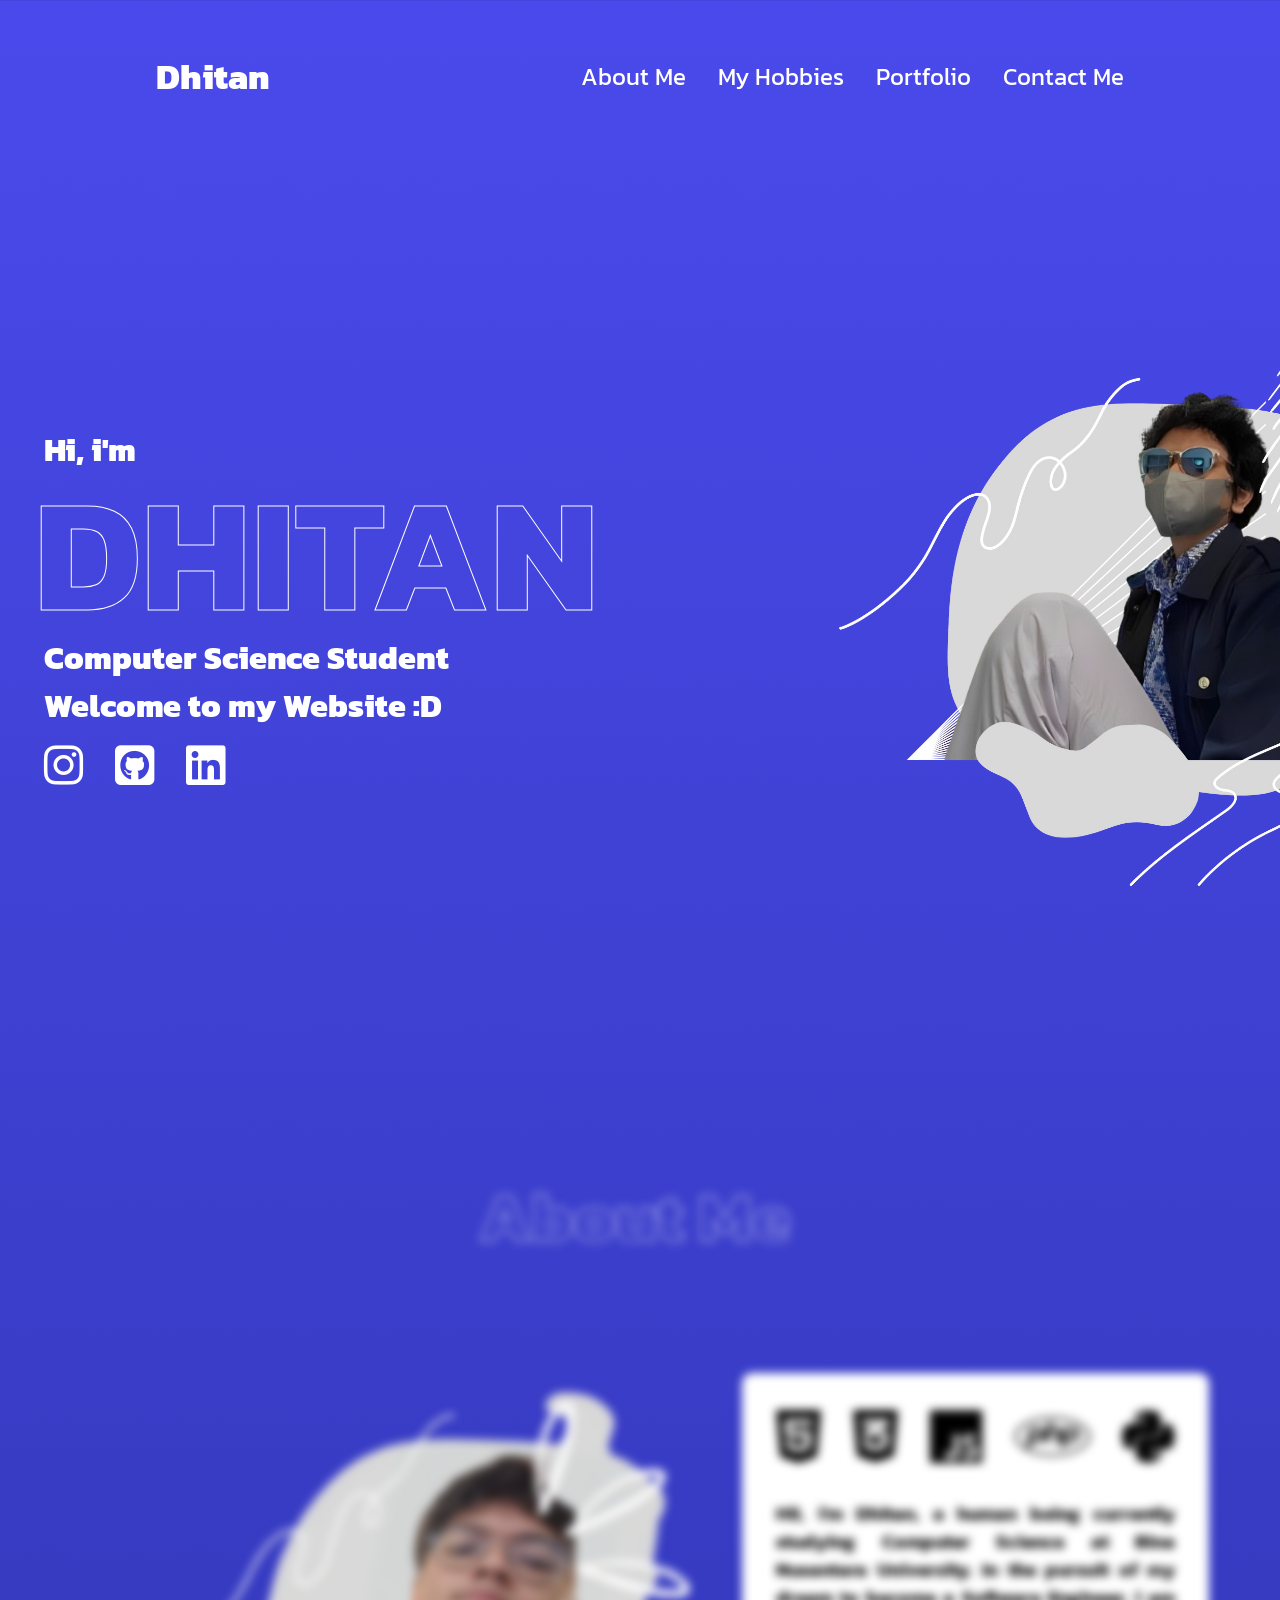
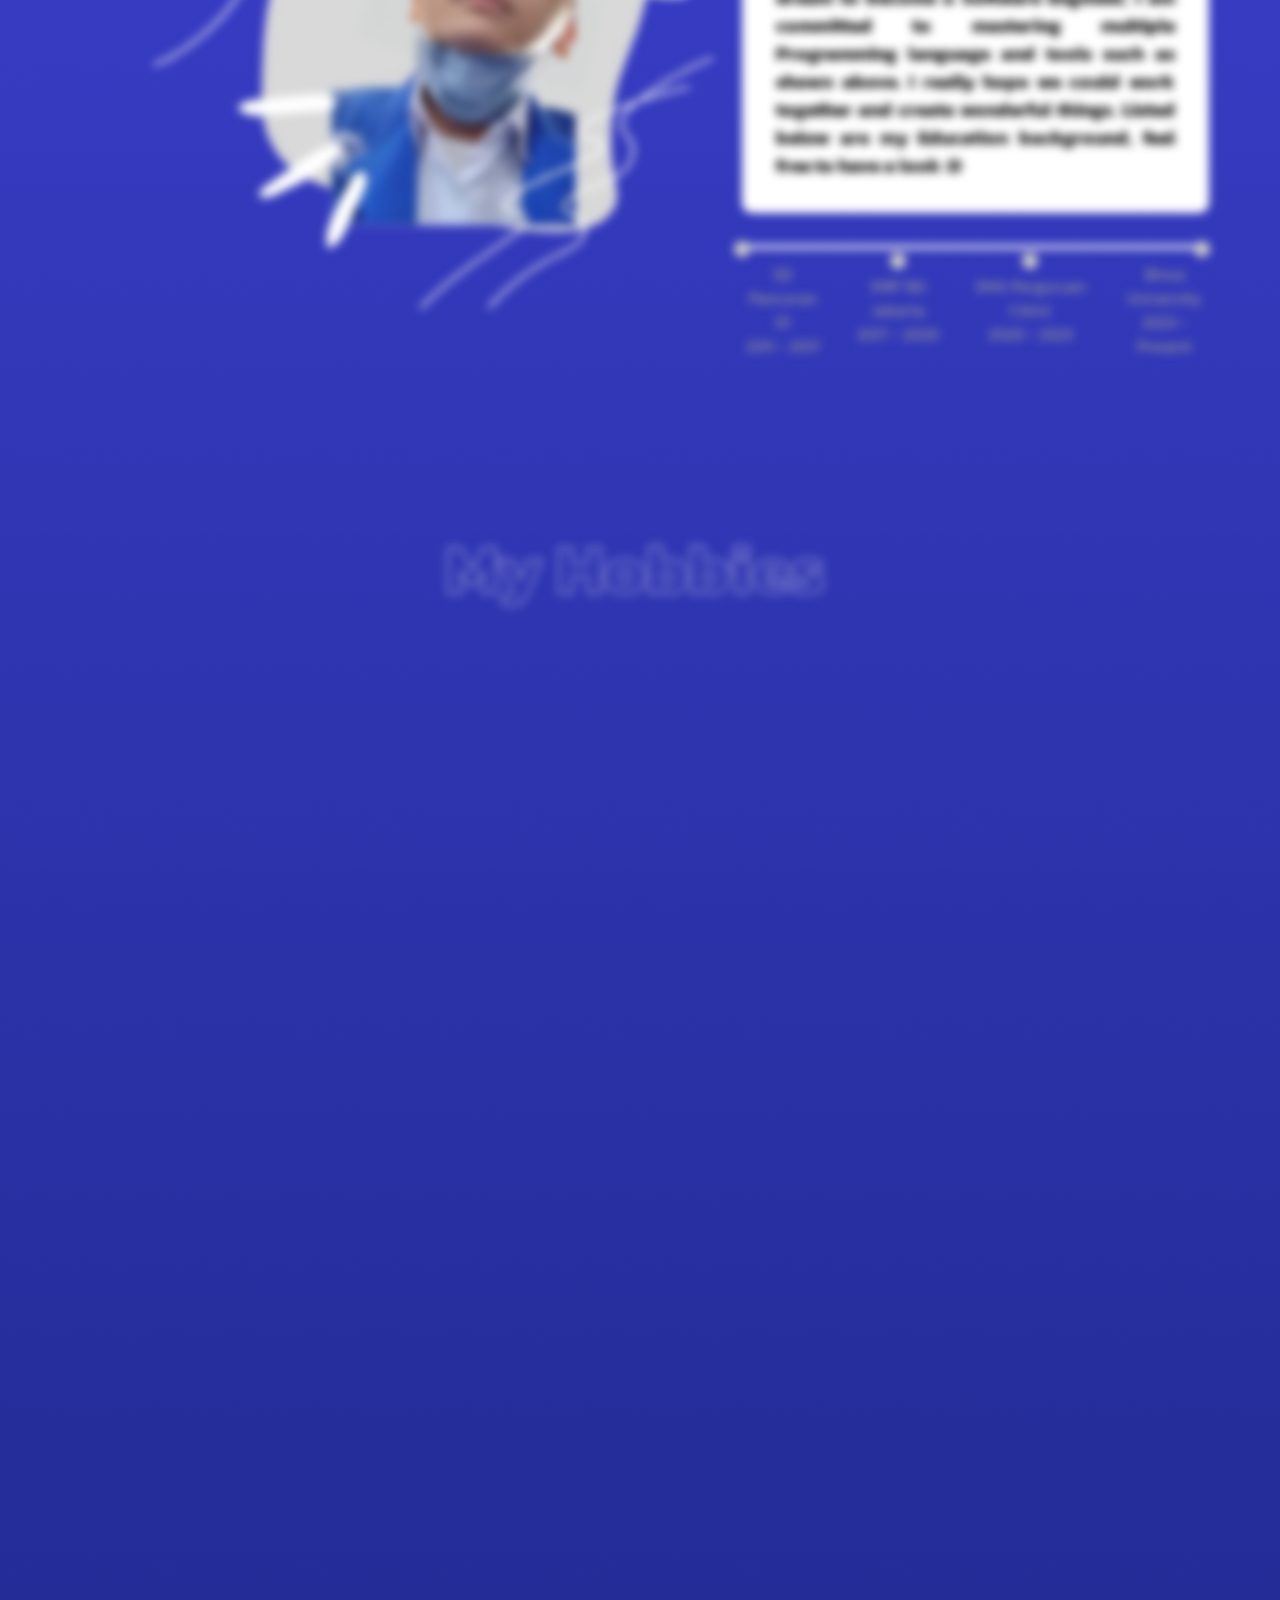
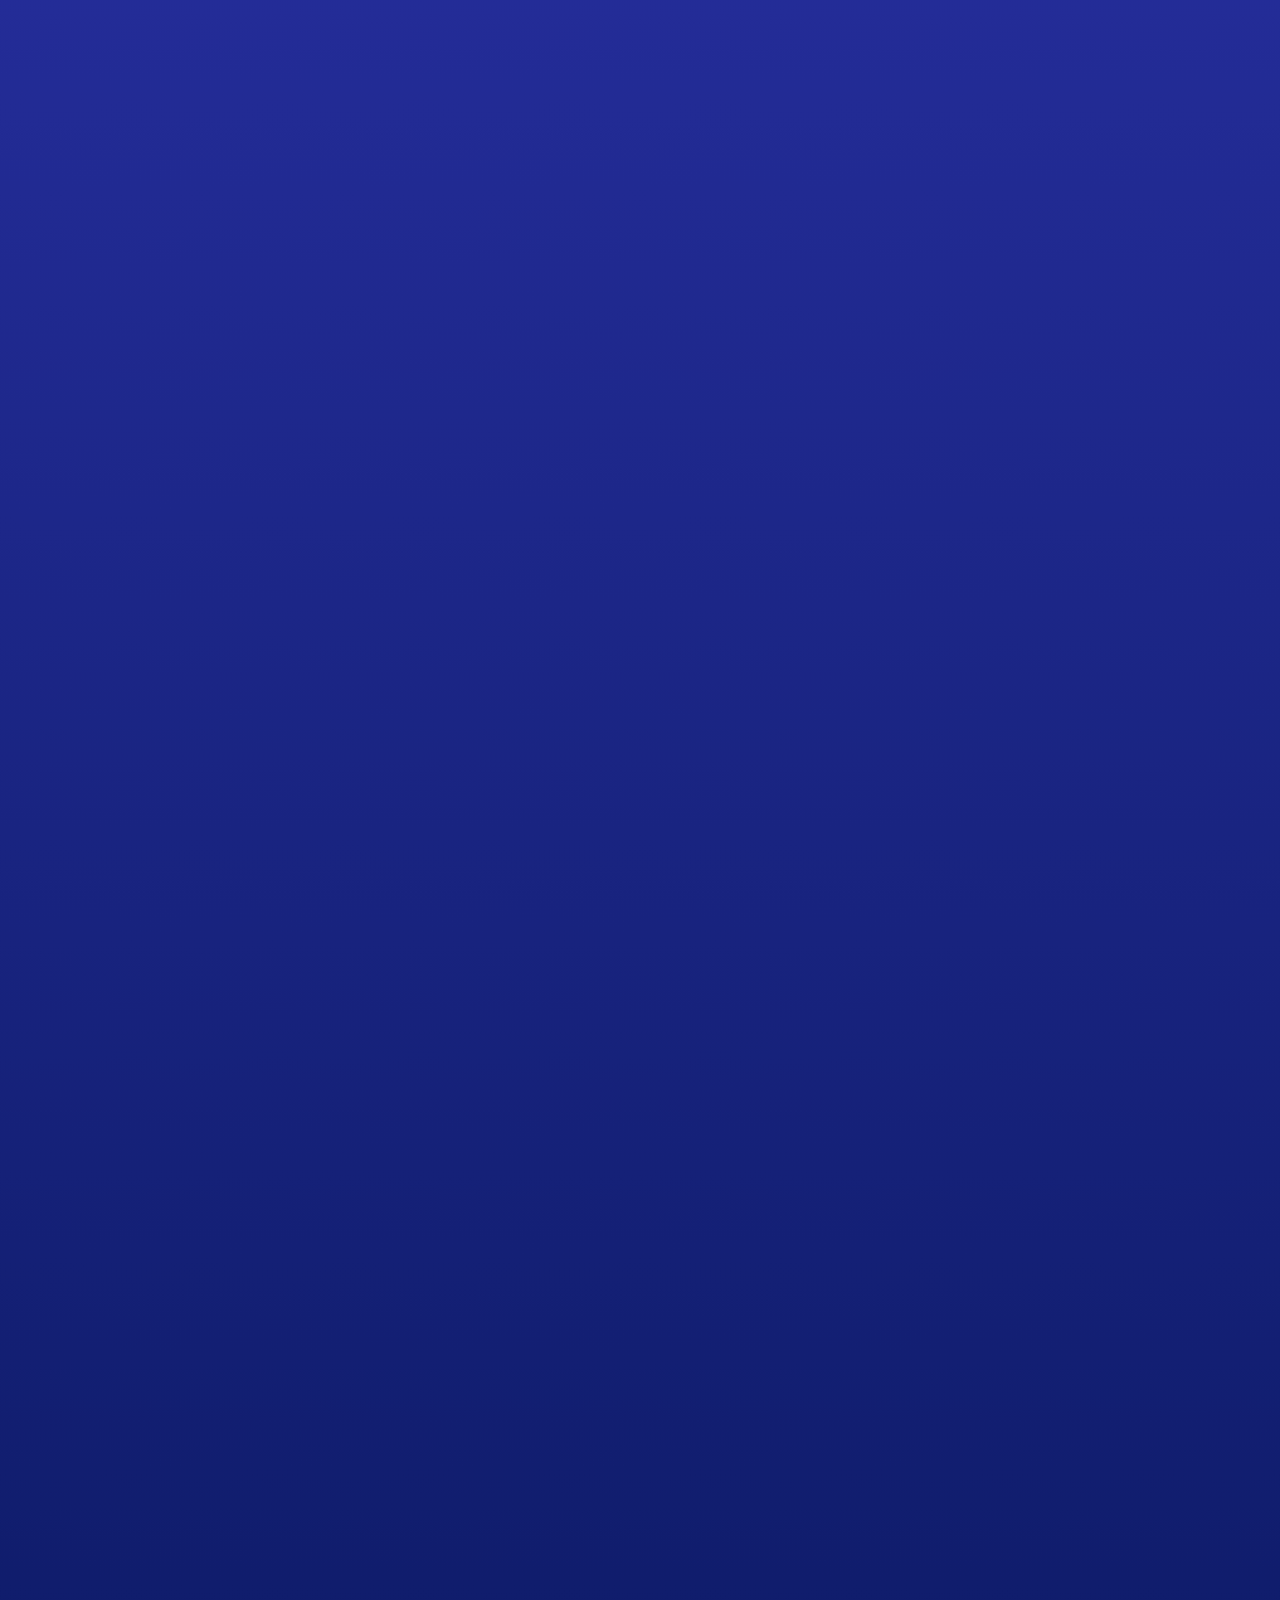
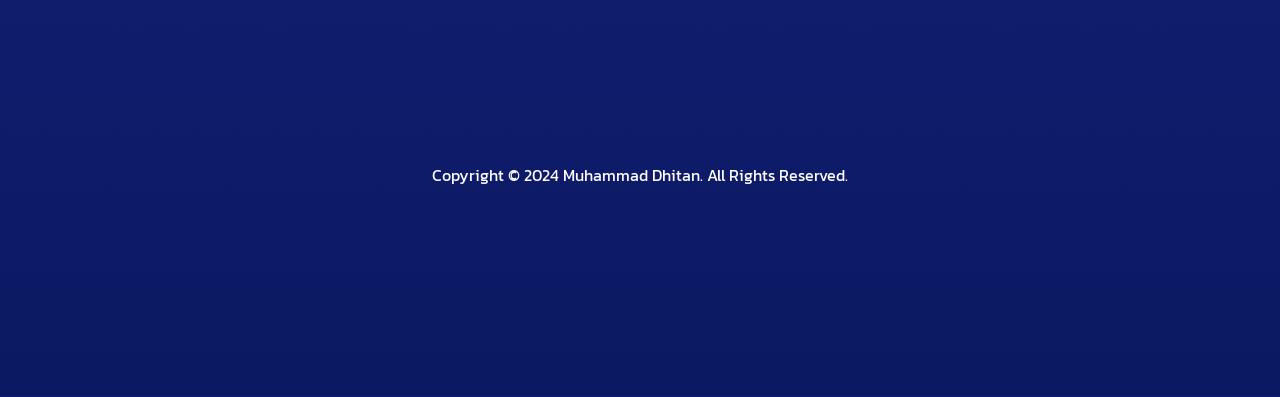
==== mainpage.html @ be6c2ed1 "first commit" ====
<!DOCTYPE html>
<html lang="en">
<head>
    <meta charset="UTF-8">
    <meta name="viewport" content="width=device-width, initial-scale=1.0">
    <title>My Website</title>
    <link rel = "stylesheet" href = "mainpage.css">
    <link rel = "stylesheet" href = "mediaqueries.css">
    <link rel="stylesheet" href="https://cdnjs.cloudflare.com/ajax/libs/font-awesome/6.5.1/css/all.min.css" integrity="sha512-DTOQO9RWCH3ppGqcWaEA1BIZOC6xxalwEsw9c2QQeAIftl+Vegovlnee1c9QX4TctnWMn13TZye+giMm8e2LwA==" crossorigin="anonymous" referrerpolicy="no-referrer" />
<body>
    <nav id = "nav-bar" class = "hiddennav">
        <div class = "logo">Dhitan</div>
        <div>
            <ul class = "nav">
                <li><a href= "#about-me">About Me</a></li>
                <li><a href = "#my-hobbies">My Hobbies</a></li>
                <li><a href = "#portfolio">Portfolio</a></li>
                <li><a href = "#contact">Contact Me</a></li>
            </ul>
        </div>
    </nav>
    <nav id = "responsive">
        <div class = "logo">Dhitan</div>
        <div class = "hamburg">
            <div class = "hamburg-icon" onclick="toggleMenu()">
                <span></span>
                <span></span>
                <span></span>
            </div>
            <div class = "links">
                <li><a href= "#about-me" onclick="toggleMenu()">About Me</a></li>
                <li><a href = "#my-hobbies" onclick="toggleMenu()">My Hobbies</a></li>
                <li><a href = "#portfolio" onclick="toggleMenu()">Portfolio</a></li>
                <li><a href = "#contact" onclick="toggleMenu()">Contact Me</a></li>
            </div>
        </div>
    </nav>
    <section id = "opening-page" class = "hidden">
        <div class = "texts">
            <h2>Hi, i'm</h2>
            <h1>DHITAN</h1>
            <h2>Computer Science Student</h2>
            <h2>Welcome to my Website :D</h2>
            <div class = "opening-icons">
                <a href = "https://www.instagram.com/dhitandhitan/" target = "_blank"><i class="fa-brands fa-instagram"></i></a>
                <a href = "https://github.com/meliocool" target = "_blank"><i class="fa-brands fa-square-github"></i></a>
                <a href = "https://www.linkedin.com/in/muhammad-dhitan-a1365b272/" target = "_blank"><i class="fa-brands fa-linkedin"></i></a>
            </div>
        </div>
        <div class = "image-container">
            <img src = "assets/Untitled_design__4_-removebg.png">
        </div>
    </section>
    <section id = "about-me" class = "hidden">
        <div class = "aboutme">
            <h1>About Me</h1>
        </div>
        <div class = "about-me-container">
            <div class = "image-container2">
                <img src = "assets/Untitled_design__5_-removebg-preview (1).png">
            </div>
            <div class = "text-and-steplist">
                <div class = "right-side">
                    <div class = "icons">
                        <i class="fa-brands fa-html5"></i>
                        <i class="fa-brands fa-css3-alt"></i>
                        <i class="fa-brands fa-js"></i>
                        <i class="fa-brands fa-php"></i>
                        <i class="fa-brands fa-python"></i>
                    </div>
                    <div class = "about-me-texts">
                        <h3>Hi!, i'm Dhitan, a human being currently studying Computer Science
                        at Bina Nusantara University. In the pursuit of my dream to become a 
                        Software Engineer, i am committed to mastering multiple Programming language
                        and tools such as shown above. I really hope we could work together and create wonderful
                        things. Listed below are my Education background, feel free to have a look :D
                        </h3>
                    </div>
                </div>
                <div class = "steplist">
                    <ol class = "steplist">
                        <li>SD Pancoran 01<br>2011 - 2017</li>
                        <li>SMP 182 Jakarta<br>2017 - 2020</li>
                        <li>SMA Perguruan Cikini<br>2020 - 2023</li>
                        <li>Binus University<br>2023 - Present</li>
                    </ol>
                </div>
            </div>
        </div>
    </section>
    <section id = "my-hobbies" class = "hidden">
        <div class = "myhobbies">
            <h1>My Hobbies</h1>
        </div>
        <div class = "hobby-container">
            <div class = "hidden kpop">
                <h2>K-POP</h2>
                <img src = "assets/TWICEScientist-scaled.jpg">
                <p> K-POP is one of my core interest, i listen to it a lot and i also take inspirations from their 
                    group or agency's websites and apps. One of my ultimate group is TWICE and my bias is Yoo Jeongyeon :D.
                    A few iconic TWICE songs that i listen to while making this website are "UP NO MORE" and their newest release
                    "I GOT YOU".
                </p>
            </div>
            <div class = "hidden videogame">
                <h2>VIDEO GAMES</h2>
                <img src = "assets/elden-ring-ranni-elden-ring-hd-wallpaper-preview.jpg">
                <p> Ah yes, the mainstream hobby of 90% of Computer Science students, including me :D. I enjoy a few 
                    Single-Player story games namely "The Witcher 3: Wild Hunt" and ALL games developed by
                    FromSoftware. I'm also taking into consideration my interest in video games could potentially lead me to a game developing career.
                </p>    
            </div>
            <div class = "hidden anime">
                <h2>ANIME</h2>
                <img src = "assets/ichigoat2.jpg">
                <p> An even more mainstream hobby of Computer Science students. You probably guessed from my appearance that i am a weeb myself. 
                    Some anime that i have watched includes Bleach, Evangelion, and some Romance anime that i can talk about for hours. Fun fact, i never went to 
                    any weeb events, and i take a huge pride in that :D.
                </p>
            </div>
        </div>
    </section>
    <section id = "portfolio" class = "hidden">
        <div class = "portfolio-title">
            <h1>Portfolio</h1>
        </div>
        <div class = "portfolio-container">
            <div class = "hidden project1">
                <h2>Personal Website</h2>
                <img src = "assets/Screenshot (674).png">
                <p> My very own personal website made for BNCC Assignment :D
                </p>
                <button class = "btn1" onclick="location.href='github.com/'">
                GitHub
                </button>
            </div>
            <div class = "hidden project2">
                <h2>Game review website</h2>
                <img src = "assets/Screenshot (676).png">
                <p> Final project for Matkul Program Design Methods that i developed with my friend Diaz.
                </p>
                <button class = "btn1" onclick="location.href='github.com/'">
                    GitHub
                </button>    
            </div>
            <div class = "hidden project3">
                <h2>Random Number Generator</h2>
                <img src = "assets/Screenshot (675).png">
                <p> Just a silly project that i did to learn Math.random in JavaScript :D
                </p>
                <button class = "btn1" onclick="location.href='github.com/'">
                    GitHub
                </button>
            </div>
        </div>
        <div class = "portfolio-container">
            <div class = "hidden project4">
                <h2>Personal Website in HighSchool</h2>
                <img src = "assets/Screenshot (677).png">
                <p> My very own personal website when i was in High School (I lost the images file sadly)
                </p>
                <button class = "btn1" onclick="location.href='github.com/'">
                GitHub
                </button>
            </div>
            <div class = "hidden project5">
                <h2>Cool Animated Landing Page</h2>
                <img src = "assets/Screenshot (678).png">
                <p> Cool Animation that i watched on YouTube, this was also made when i was in High School :D
                </p>
                <button class = "btn1" onclick="location.href='github.com/'">
                    GitHub
                </button>    
            </div>
        </div>
    </section>
    <section id = "contact" class = "hidden">
        <div class = "contact-container">
            <form action ="" class = "contact-left">
                <div class = "contact-left-title">
                    <h1>Contact Me!</h1>
                    <hr>
                </div>
                <input type = "text" placeholder = "Enter your Name" class = "contact-inputs" required>
                <input type = "email" placeholder = "Enter your Email" class = "contact-inputs" required>
                <input type = "text" placeholder = "Enter your LinkedIn" class = "contact-inputs" required>
                <textarea placeholder="Feel free to leave a Comment :D" class = "contact-inputs" required></textarea>
                <button type = "submit">Submit</button>
            </form>
            <div class = "contact-right">
                <img src = "assets/Png.png">
            </div>
        </div>
    </section>
    <footer>
        <p>Copyright &#169; 2024 Muhammad Dhitan. All Rights Reserved.</p>
    </footer>
    <script src = "mainpage.js"></script>
</body>
</html>
---- mainpage.css ----
@import url('https://fonts.googleapis.com/css2?family=Barlow&family=Kanit&display=swap');

* {
    margin: 0;
    padding: 0;
}

html {
    scroll-behavior: smooth;
}

html ::-webkit-scrollbar{
    display: none;
}

body {
    font-family: 'Barlow', sans-serif;
    font-family: 'Kanit', sans-serif;
    /* background-image: linear-gradient(to bottom, rgba(2,0,36,1), rgba(4,4,150,1)); */
    /* background: linear-gradient(180deg, rgba(2,0,36,1) 15%, rgba(32,32,166,1) 50%, rgba(83,108,241,1) 98%); */
    /* background-color: #221057; */
    background: linear-gradient(180deg, rgba(2,0,36,1) 0%, rgba(74,74,236,1) 0%, rgba(11,25,98,1) 100%);
    height: 100%;
    overflow-x: hidden;
}

a, .btn{    
    transition: all 300ms ease;
}

#nav-bar {
    display: flex;
    justify-content: space-around;
    align-items: center;
    height: 17vh;
    font-size: 24px;
    color: white;
    animation-name: slideDown;
    animation-duration: 1s;
}

@keyframes slideDown {
    from {
        transform: translateY(-300%);
        opacity: 0;
    }
    to {
        transform: translateY(0%);
        opacity: 1;
    }
}

.nav {
    display: flex;
    justify-content: center;
    align-items: center;
    gap: 2rem;
    list-style: none;
    color: white;
}

.nav a {
    text-decoration: none;
    color: white;
    position: relative; 
}

.nav a:after {
    content: "";
    position: absolute;
    background-color: white;
    height: 3px;
    width: 0; 
    left: 0;
    bottom: -10px;
    transition: width 300ms ease; 
}

.nav a:hover:after {
    width: 100%;
}

.logo {
    font-size: 35px;
    cursor: default;
    color: white;
    font-weight: 800;
}

/* RESPONSIVE NAVBAR 
learned from: https://www.youtube.com/watch?v=ldwlOzRvYOU&t=1231s */

#responsive {
    display: none;
    justify-content: space-between;
    align-items: center;
    position: relative;
}

.hamburg {
    position: relative;
    display: inline-block;
}

.hamburg-icon {
    display: flex;
    flex-direction: column;
    justify-content: space-between;
    height: 24px;
    width: 30px;
    cursor: pointer;
    margin-top: 15px;
}

.hamburg-icon span {
    width: 100%;
    height: 2px;
    background: white;
    transition: all 0.3 ease-in-out;
}

.links {
    position: absolute;
    top: 100%;
    right: 0;
    background-color: #221057;
    max-height: 0;
    overflow: hidden;
    transition: all 0.3 ease-in-out;
}

.links a {
    display: block;
    padding: 10px;
    text-align: center;
    font-size: 1.5rem;
    color: white;
    text-decoration: none;
    transition: all 0.3 ease-in-out;
    font-size: 20px;
}

.links li {
    list-style: none;
}

.links.open {
    max-height: 300px;
}

.hamburg-icon.open span:first-child {
    transform: rotate(45deg) translate(10px, 5px);
}

.hamburg-icon.open span:nth-child(2) {
    opacity: 0;
}

.hamburg-icon.open span:last-child {
    transform: rotate(-45deg) translate(10px, -5px);
}

.hamburg-icon span:first-child{
    transform: none;
}

.hamburg-icon span:first-child{
    opacity: 1;
}

.hamburg-icon span:first-child{
    transform: none;
}

/* MAIN  */

section {
    padding-top: 4vh;
    margin: 0, 10rem;
    box-sizing: border-box;
    min-height: fit-content;
    /* position: sticky;
    top: 0; */
}

#opening-page {
    display: flex;
    justify-content: center;
    color: white;
    height: 100vh;
    overflow: hidden;
}

.texts {
    margin: auto;
}

.texts p{
    font-size: 54px;
}

.texts h1 {
    font-size: 160px;
    line-height: 160px;
    margin-left: -10px;
    color: transparent;
    -webkit-text-stroke: 1px #fff;
    background: url(back.png);
    -webkit-background-clip: text;
    background-position: 0 0;
    animation: back 30s linear infinite;
}

@keyframes back {
    0% {
        background-position: 0 0;
    }
    100% {
        background-position: 2000px 0;
    }
}

.texts h2 {
    font-size: 32px;
    font-weight: 800;
}

.texts .opening-icons {
    display: flex;
    font-size: 45px;
    gap: 2rem;
    margin: 1rem 0;
    margin-top: 0.1rem;
}

.texts .opening-icons a {
    color: inherit;
}

.image-container {
    display: flex;
    height: 550px;
    width: 550px;
    margin: auto;
    justify-content: space-around;
}

#about-me {
    display: flex;
    flex-direction: column;
    align-items: center;
    text-align: center;
    padding: 4vh 0;
    color: white;
    margin-top: 3rem;
}

.aboutme h1 {
    font-size: 70px;
    line-height: 160px;
    margin-left: -10px;
    display: flex;
    justify-content: center;
    color: transparent;
    -webkit-text-stroke: 1px #fff;
    background: url(back.png);
    -webkit-background-clip: text;
    background-position: 0 0;
    animation: back 30s linear infinite;
}

@keyframes back {
    100% {
        background-position: 2000px 0;
    }
}

.about-me-container {
    display: flex;
    justify-content: space-around;
    align-items: center;
    gap: 3rem;
    color: white;
    height: 80vh;
    margin: auto;
}

.image-container2 {
    display: flex;
    height: 550px;
    width: 550px;
    margin-right: 7rem;
}

.right-side{
    display: flex;
    flex-direction: column;
    margin: auto;
    justify-content: space-evenly;
    gap: 2rem;
    margin-top: 3rem;
    background-color: white;
    color: black;
    border: 2px solid transparent;
    padding: 2rem;
    border-radius: 10px;
}

.icons {
    margin: auto;
    font-size: 60px;
    display: flex;
    justify-content: space-evenly;
    gap: 2rem;
}

.icons i {
    transition: transform 0.3s;
    cursor: pointer;
}

.icons i:hover {
    transform: translateY(-10px);
}

.about-me-texts {
    font-size: 16px;
    margin: auto;
    max-width: 500px;
    text-align: justify;
}

.text-and-steplist {
    display: flex;
    flex-direction: column;
    gap: 2rem;
    margin-left: 2rem;
    margin-bottom: 2rem;
    margin-right: 5.7rem;
}

.steplist {
    border-top: 2px solid #ffffff;
    display: flex;
    flex-direction: row;
    align-items: center;
    list-style-type: none;
    gap: 2em;
    margin-top: 0;
    padding: 0;
    --circle-radius: 8px;
}

.steplist li {
    color: #999;
    cursor: pointer;
    padding: calc(5px + var(--circle-radius)) 0 0;
    margin: 0;
    position: relative;
    text-align: center;
}

.steplist li::before {
    background-color: #ccc;
    border-radius: 50%;
    content: '';
    position: absolute;
    height: calc(2 * var(--circle-radius));
    width: calc(2 * var(--circle-radius));
    top: 0;
    left: 50%;
    transform: translate(-50%, -50%);
    transition: all 0.3s ease;
}

.steplist .active {
    color: white;
}

.steplist .active::before {
    background-color: rgba(74,74,236,1);
    box-shadow: 0 0 0 3px rgb(255, 255, 255)
}

.steplist li:first-child::before {
    left: 0;
}

.steplist li:last-child::before {
    left: calc(100% - var(--circle-radius) * 0.9);
    right: 20;
}

.hidden {
    opacity: 0;
    filter: blur(5px);
    transform: translateX(-100%);
    transition: all 1s;
}

.show {
    opacity: 1;
    filter: blur(0);
    transform: translateX(0);
}

.myhobbies h1, .portfolio-title h1 {
    font-size: 70px;
    line-height: 160px;
    margin-left: -10px;
    display: flex;
    justify-content: center;
    color: transparent;
    -webkit-text-stroke: 1px #fff;
    background: url(back.png);
    -webkit-background-clip: text;
    background-position: 0 0;
    animation: back 30s linear infinite;
}

.hobby-container, .portfolio-container {
    display: flex;
    justify-content: space-between;
    align-items: center;
    color: black;
    padding: 2rem;
    gap: 1rem;
}

.hobby-container h2, .portfolio-container h2 {
    text-align: center;
    margin-bottom: 0.5rem;
}

.hobby-container p {
    text-align: justify;
    margin-top: 1rem;
}

.portfolio-container p {
    text-align: center;
    margin-top: 1rem;
}

.kpop, .videogame, .anime, .project1, .project2, .project3, .project4, .project5 {
    font-size: 16px;
    margin: auto;
    max-width: 350px;
    text-align: justify;
    background-color: white;
    border: 1px solid white;
    border-radius: 10px;
    position: relative;
    padding: 13px;
    display: flex;
    flex-direction: column;
    align-items: center; 
    justify-content: center;
    transition: transform 0.3s ease-in-out;
    cursor: pointer;
}

.kpop img, .videogame img, .anime img, .project1 img, .project2 img, .project3 img, .project4 img, .project5 img {
    max-width: 300px;
    border-radius: 5px;
    margin-bottom: 10px; 
}

.kpop::after, .videogame::after, .anime::after, .project1::after, .project2::after, .project3::after, .project4::after, .project5::after {
    content: "";
    display: block;
    position: absolute;
    top: 14rem; 
    left: 50%;
    transform: translateX(-50%);
    width: 50px; 
    height: 2px; 
    background-color: #333; 
    margin: 10px auto;
    transition: width 0.3s ease-in-out;
}

.kpop:hover, .videogame:hover, .anime:hover, .project1:hover, .project2:hover, .project3:hover, .project4:hover, .project5:hover {
    transform: scale(1.1);
    box-shadow: 0 0 50px rgba(51, 51, 51, 0.5);
}

.kpop:hover::after, .videogame:hover::after, .anime:hover::after, .project1:hover::after, .project2:hover::after, .project3:hover::after, .project4:hover::after, .project5:hover::after {
    width: 70px; 
}

.hobby-container > div {
    opacity: 0;
    transform: translateY(20px);
    transition: opacity 0.5s ease, transform 0.5s ease;
}

.hobby-container > div.show {
    opacity: 1;
    transform: translateY(0);
    transition-delay: 0.5s; /* Adjust the delay between items as needed */
}

.hobby-container {
    margin-bottom: 4rem;
}

.btn1 {
    font-size: 20px;
    font-family: 'Barlow', sans-serif;
    font-family: 'Kanit', sans-serif;
    padding: 10px 20px;
    border: 2px solid white;
    border-radius: 30px;
    cursor: pointer;
    margin: 8px;
    color: white;
    background-color: rgba(74,74,236,1);
}

.contact-container{
    display: flex;
    align-items: center;
    justify-content: space-evenly;
    height: 100vh;
}

.contact-left {
    display: flex;
    flex-direction: column;
    align-items: flex-start;
    gap: 20px;
}

.contact-left-title h1 {
    font-size: 50px;
    line-height: 160px;
    margin-left: -10px;
    display: flex;
    justify-content: center;
    color: transparent;
    -webkit-text-stroke: 1px #fff;
    background: url(back.png);
    -webkit-background-clip: text;
    background-position: 0 0;
    animation: back 30s linear infinite;
}

.contact-left-title hr {
    width: 50%;
    position: relative;
    bottom: 2rem;
    height: 5px;
    background-color: white;
}

.contact-inputs {
    width: 400px;   
    height: 50px;
    border: none;
    outline: none;
    padding-left: 25px;
    font-weight: 500;
    border-radius: 50px;
}

.contact-left textarea {
    height: 140px;
    padding-top: 15px;
    border-radius: 20px;
}

.contact-left button {
    padding: 15px 30px;
    font-size: 16px;
    color: black;
    border: none;
    border-radius: 50px;
    cursor: pointer;
    transition: color 0.3s ease-in-out;
}

.contact-left button:hover{
    color: white;
    background-color: rgba(74,74,236,1);
    border: 2px solid white;
}

footer {
    height: 26vh;
    margin-top: 5rem;
}

footer p {
    text-align: center;
    color: white;
}
---- mediaqueries.css ----
@media screen and (max-width: 1200px){
    #nav-bar {
        display: none;
    }
    #responsive {
        display: flex;
        align-items: center;
        padding: 0 20px;
    }
    .logo {
        margin-right: auto; 
        margin-top: 2rem;
    }

    .hamburg {
        margin-left: auto; 
        margin-top: 1rem;
    }
}
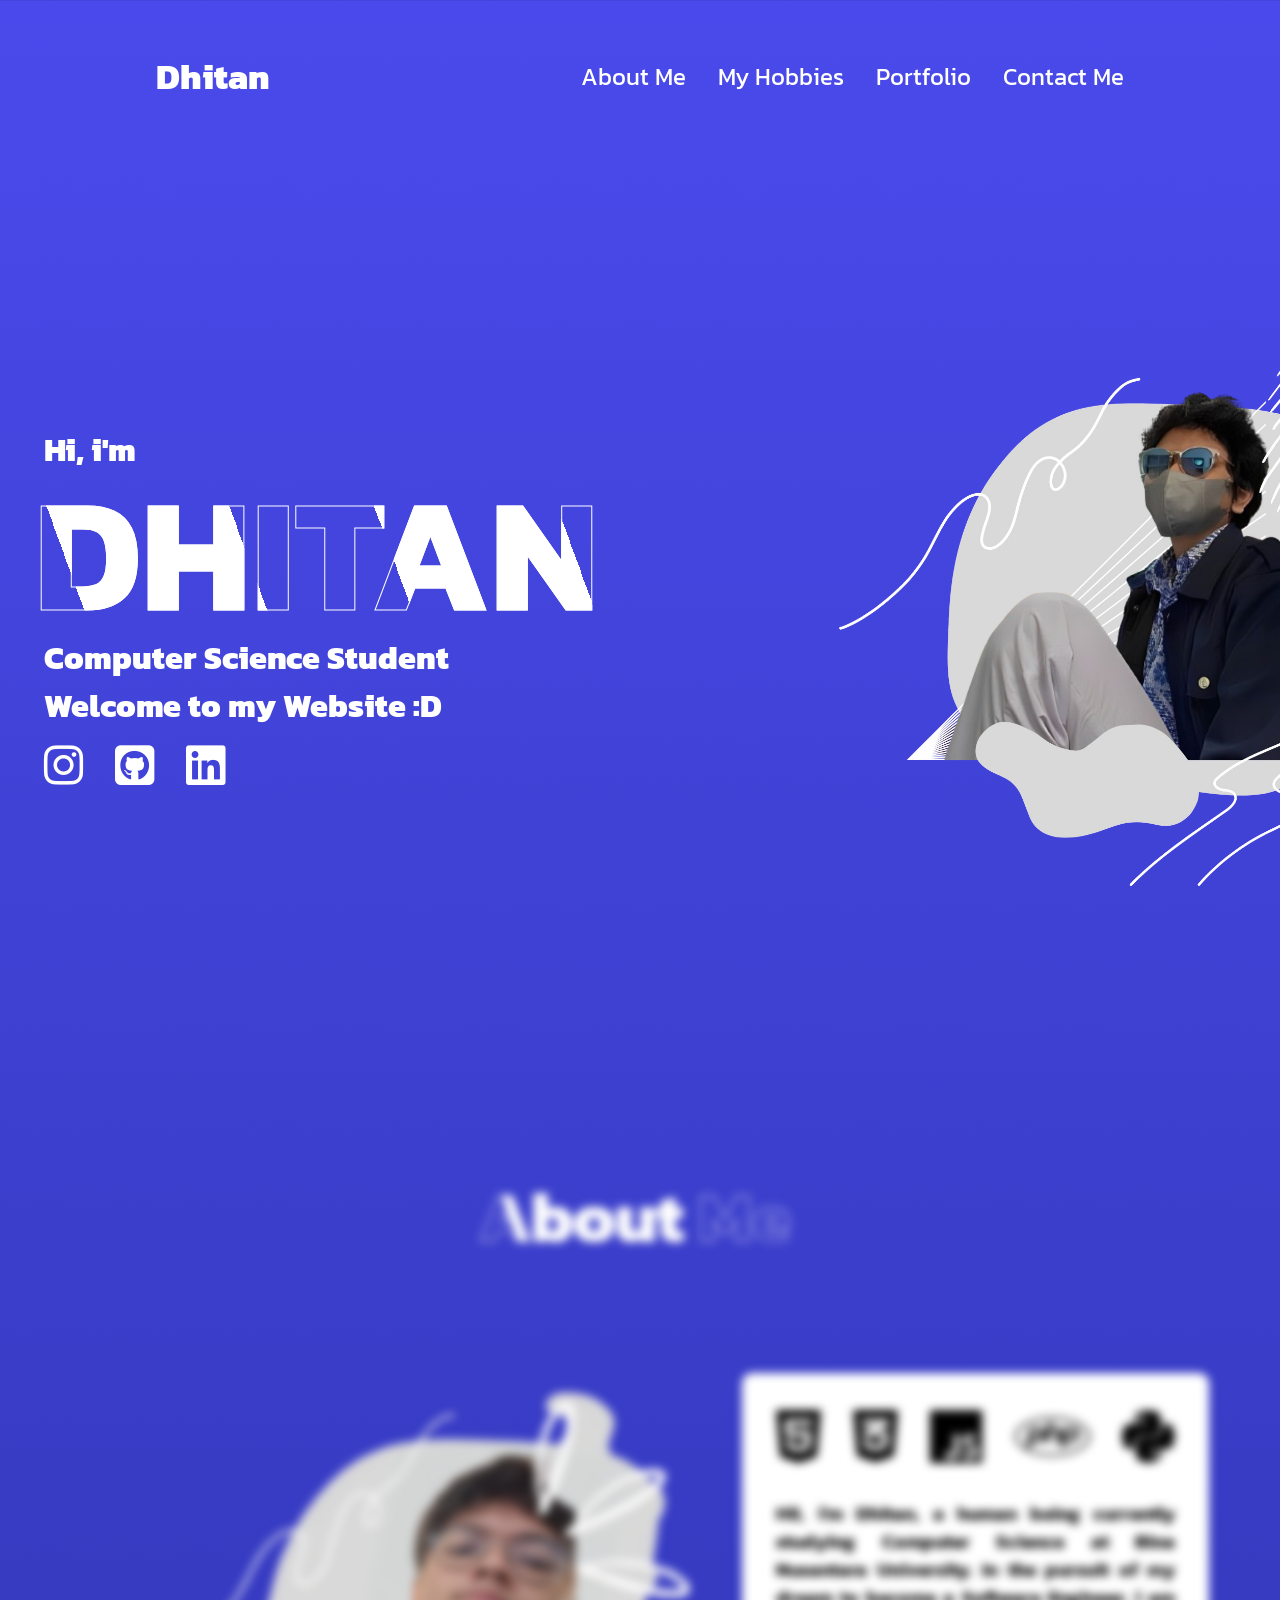
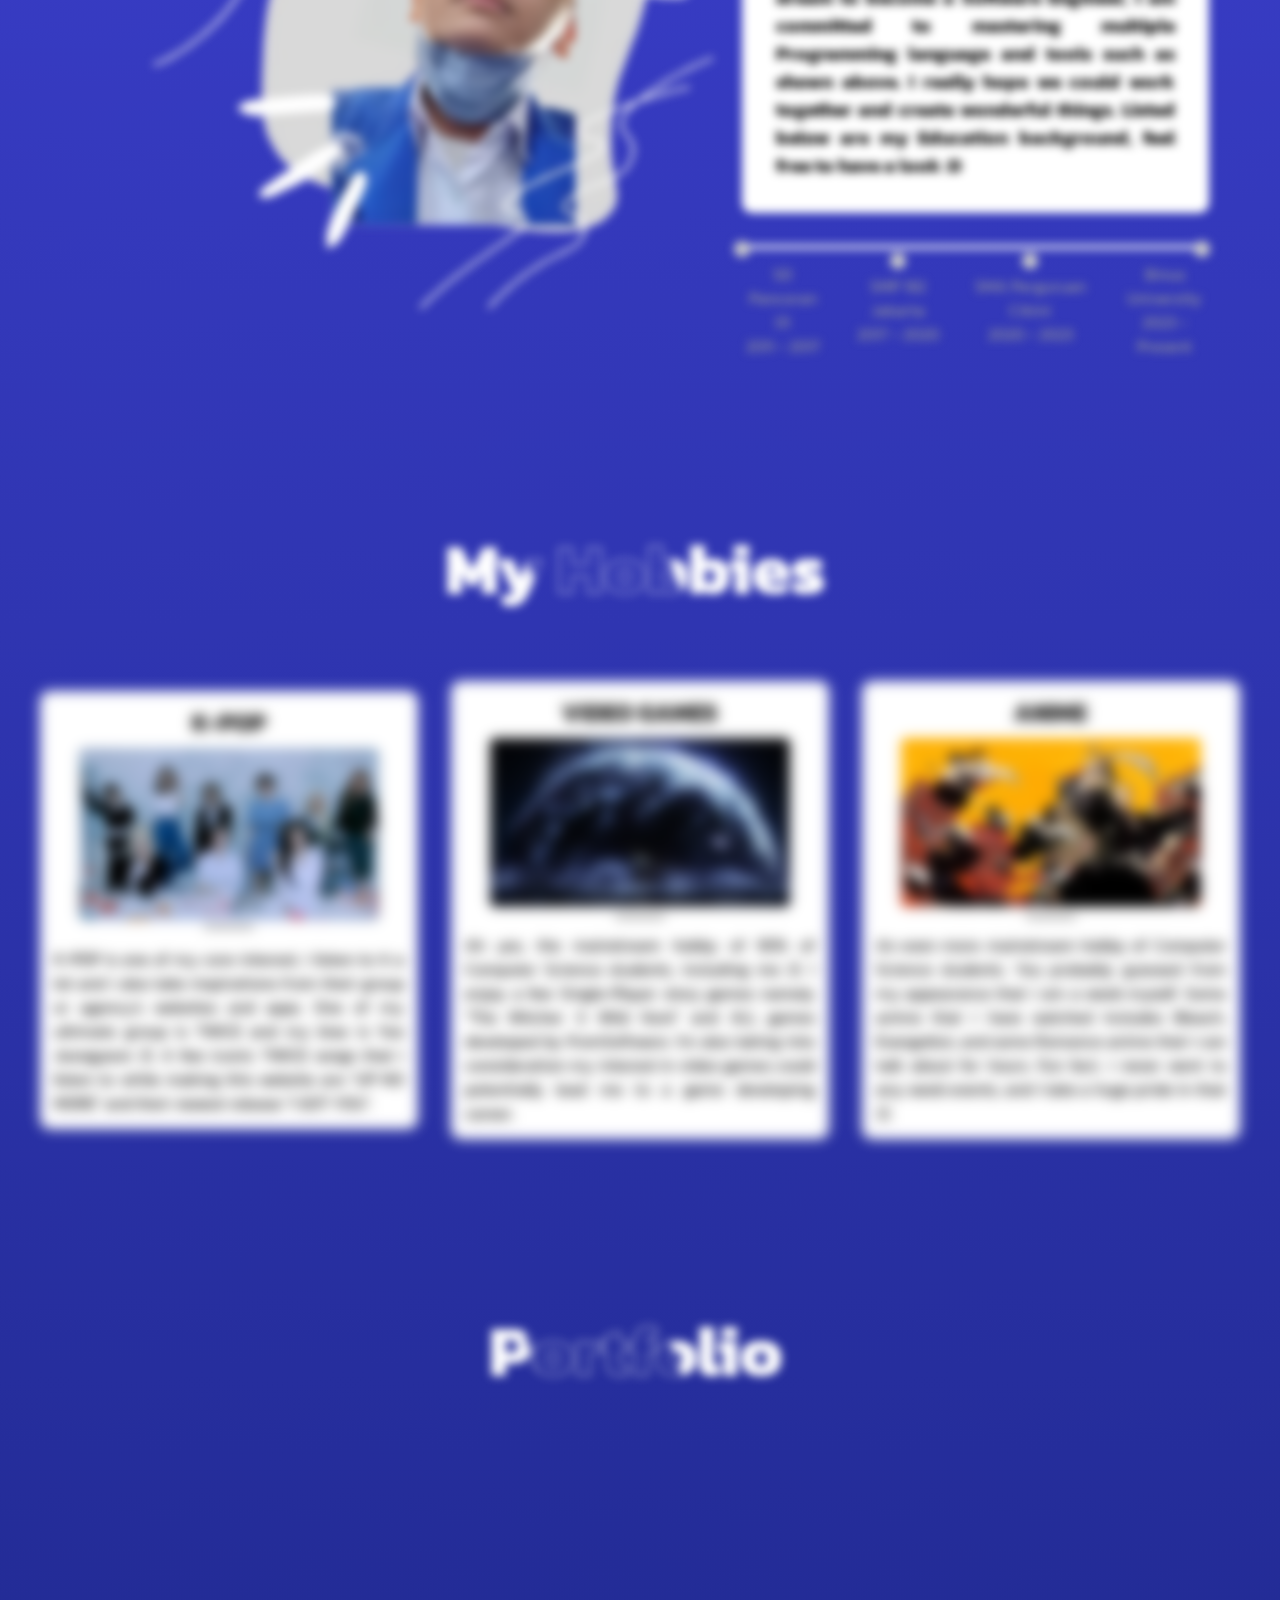
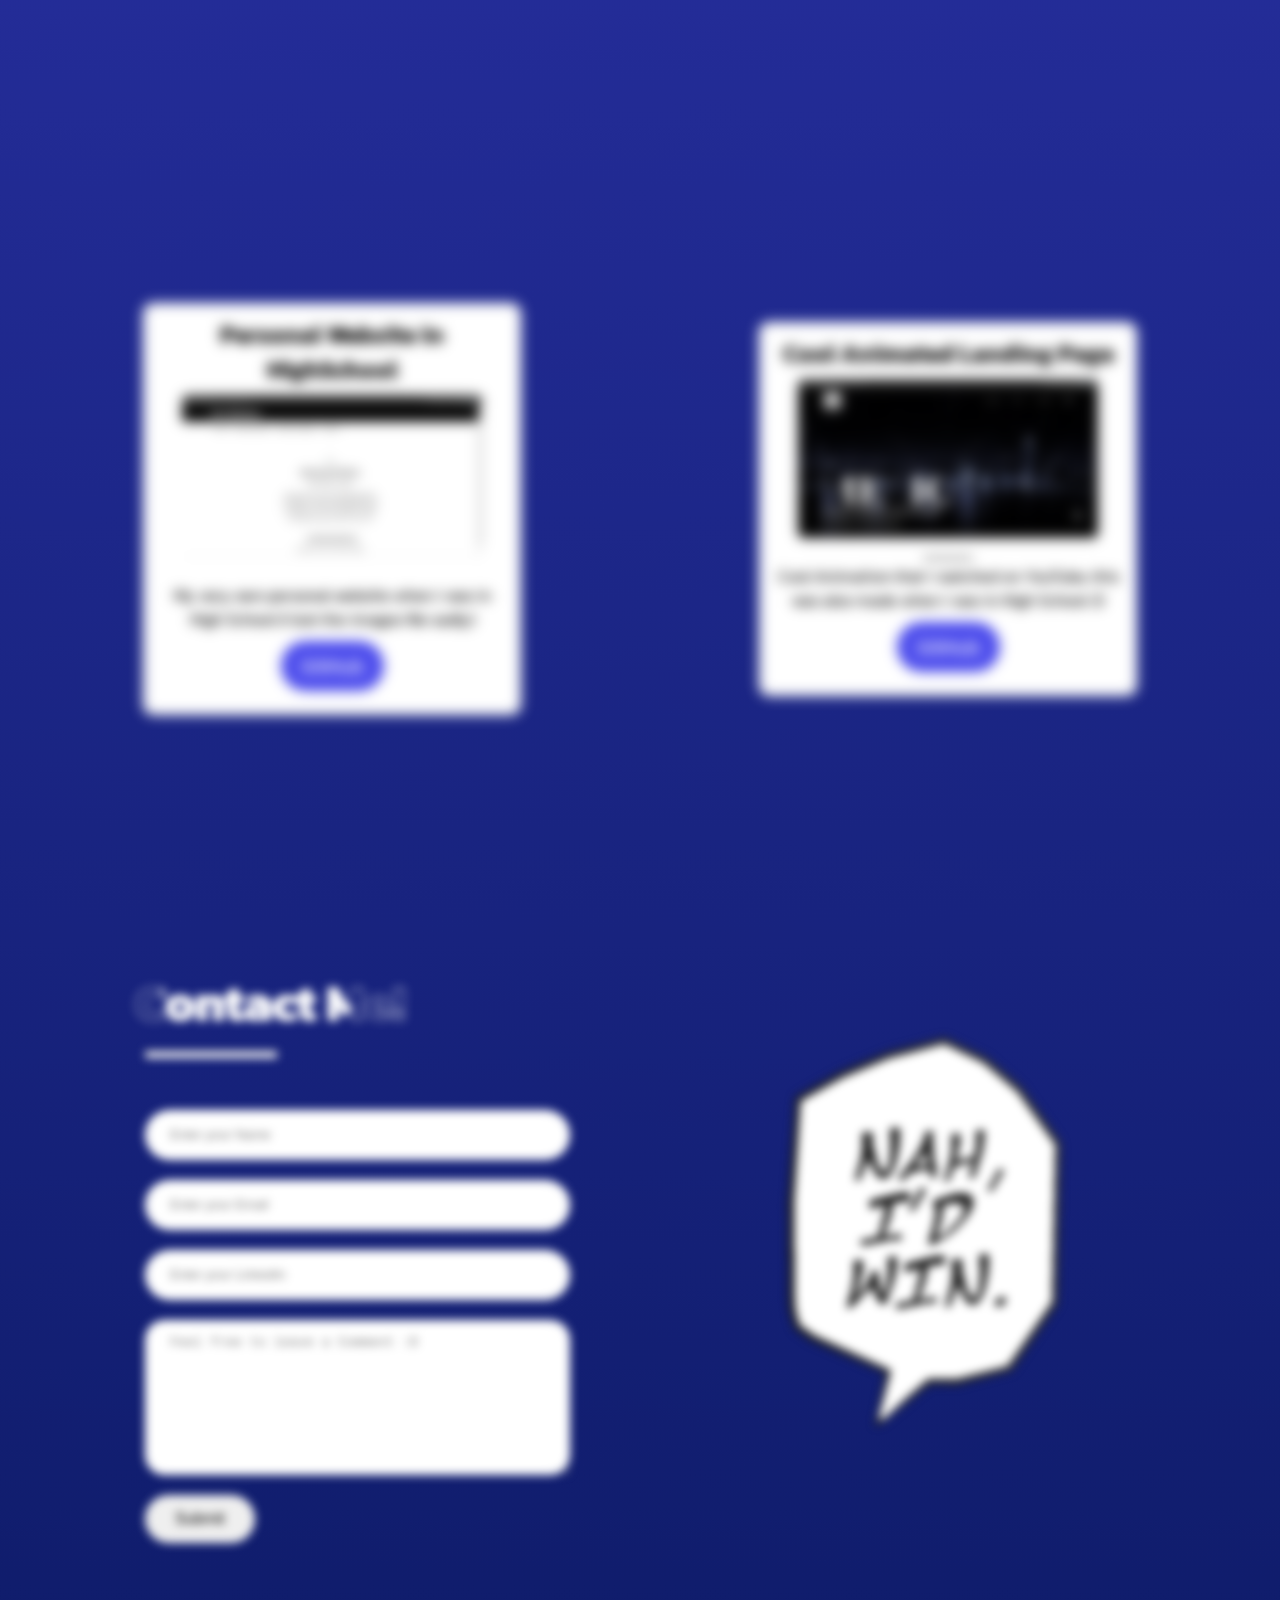
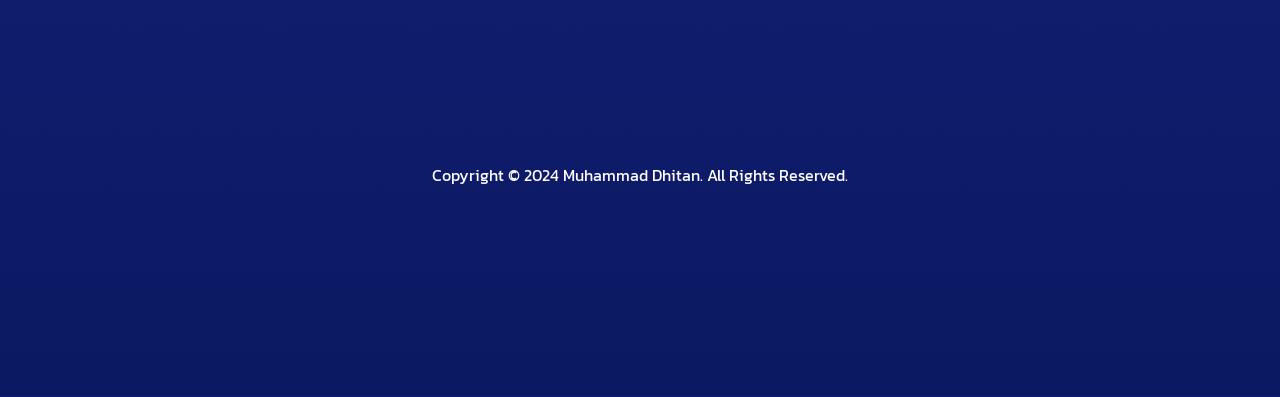
==== commit 19733909: "Second commit" ====
--- a/mainpage.html
+++ b/mainpage.html
@@ -130,7 +130,7 @@
                 <img src = "assets/Screenshot (674).png">
                 <p> My very own personal website made for BNCC Assignment :D
                 </p>
-                <button class = "btn1" onclick="location.href='github.com/'">
+                <button class = "btn1" onclick="location.href='https://github.com/meliocool/personalweb/tree/main'" target = "_blank">
                 GitHub
                 </button>
             </div>
@@ -139,7 +139,7 @@
                 <img src = "assets/Screenshot (676).png">
                 <p> Final project for Matkul Program Design Methods that i developed with my friend Diaz.
                 </p>
-                <button class = "btn1" onclick="location.href='github.com/'">
+                <button class = "btn1" onclick="location.href='https://github.com/meliocool/cr1tical/tree/main'" target = "_blank">
                     GitHub
                 </button>    
             </div>
@@ -148,7 +148,7 @@
                 <img src = "assets/Screenshot (675).png">
                 <p> Just a silly project that i did to learn Math.random in JavaScript :D
                 </p>
-                <button class = "btn1" onclick="location.href='github.com/'">
+                <button class = "btn1" onclick="location.href='https://github.com/meliocool/randomnumbergen'" target = "_blank">
                     GitHub
                 </button>
             </div>
@@ -159,7 +159,7 @@
                 <img src = "assets/Screenshot (677).png">
                 <p> My very own personal website when i was in High School (I lost the images file sadly)
                 </p>
-                <button class = "btn1" onclick="location.href='github.com/'">
+                <button class = "btn1" onclick="location.href='https://github.com/meliocool/personalwebsitehsver'" target = "_blank">
                 GitHub
                 </button>
             </div>
@@ -168,7 +168,7 @@
                 <img src = "assets/Screenshot (678).png">
                 <p> Cool Animation that i watched on YouTube, this was also made when i was in High School :D
                 </p>
-                <button class = "btn1" onclick="location.href='github.com/'">
+                <button class = "btn1" onclick="location.href='https://github.com/meliocool/coollandingpage'" target = "_blank">
                     GitHub
                 </button>    
             </div>
--- a/mainpage.css
+++ b/mainpage.css
@@ -205,7 +205,7 @@
     margin-left: -10px;
     color: transparent;
     -webkit-text-stroke: 1px #fff;
-    background: url(back.png);
+    background: url(assets/back.png);
     -webkit-background-clip: text;
     background-position: 0 0;
     animation: back 30s linear infinite;
@@ -263,7 +263,7 @@
     justify-content: center;
     color: transparent;
     -webkit-text-stroke: 1px #fff;
-    background: url(back.png);
+    background: url(assets/back.png);
     -webkit-background-clip: text;
     background-position: 0 0;
     animation: back 30s linear infinite;
@@ -412,7 +412,7 @@
     justify-content: center;
     color: transparent;
     -webkit-text-stroke: 1px #fff;
-    background: url(back.png);
+    background: url(assets/back.png);
     -webkit-background-clip: text;
     background-position: 0 0;
     animation: back 30s linear infinite;
@@ -540,7 +540,7 @@
     justify-content: center;
     color: transparent;
     -webkit-text-stroke: 1px #fff;
-    background: url(back.png);
+    background: url(assets/back.png);
     -webkit-background-clip: text;
     background-position: 0 0;
     animation: back 30s linear infinite;
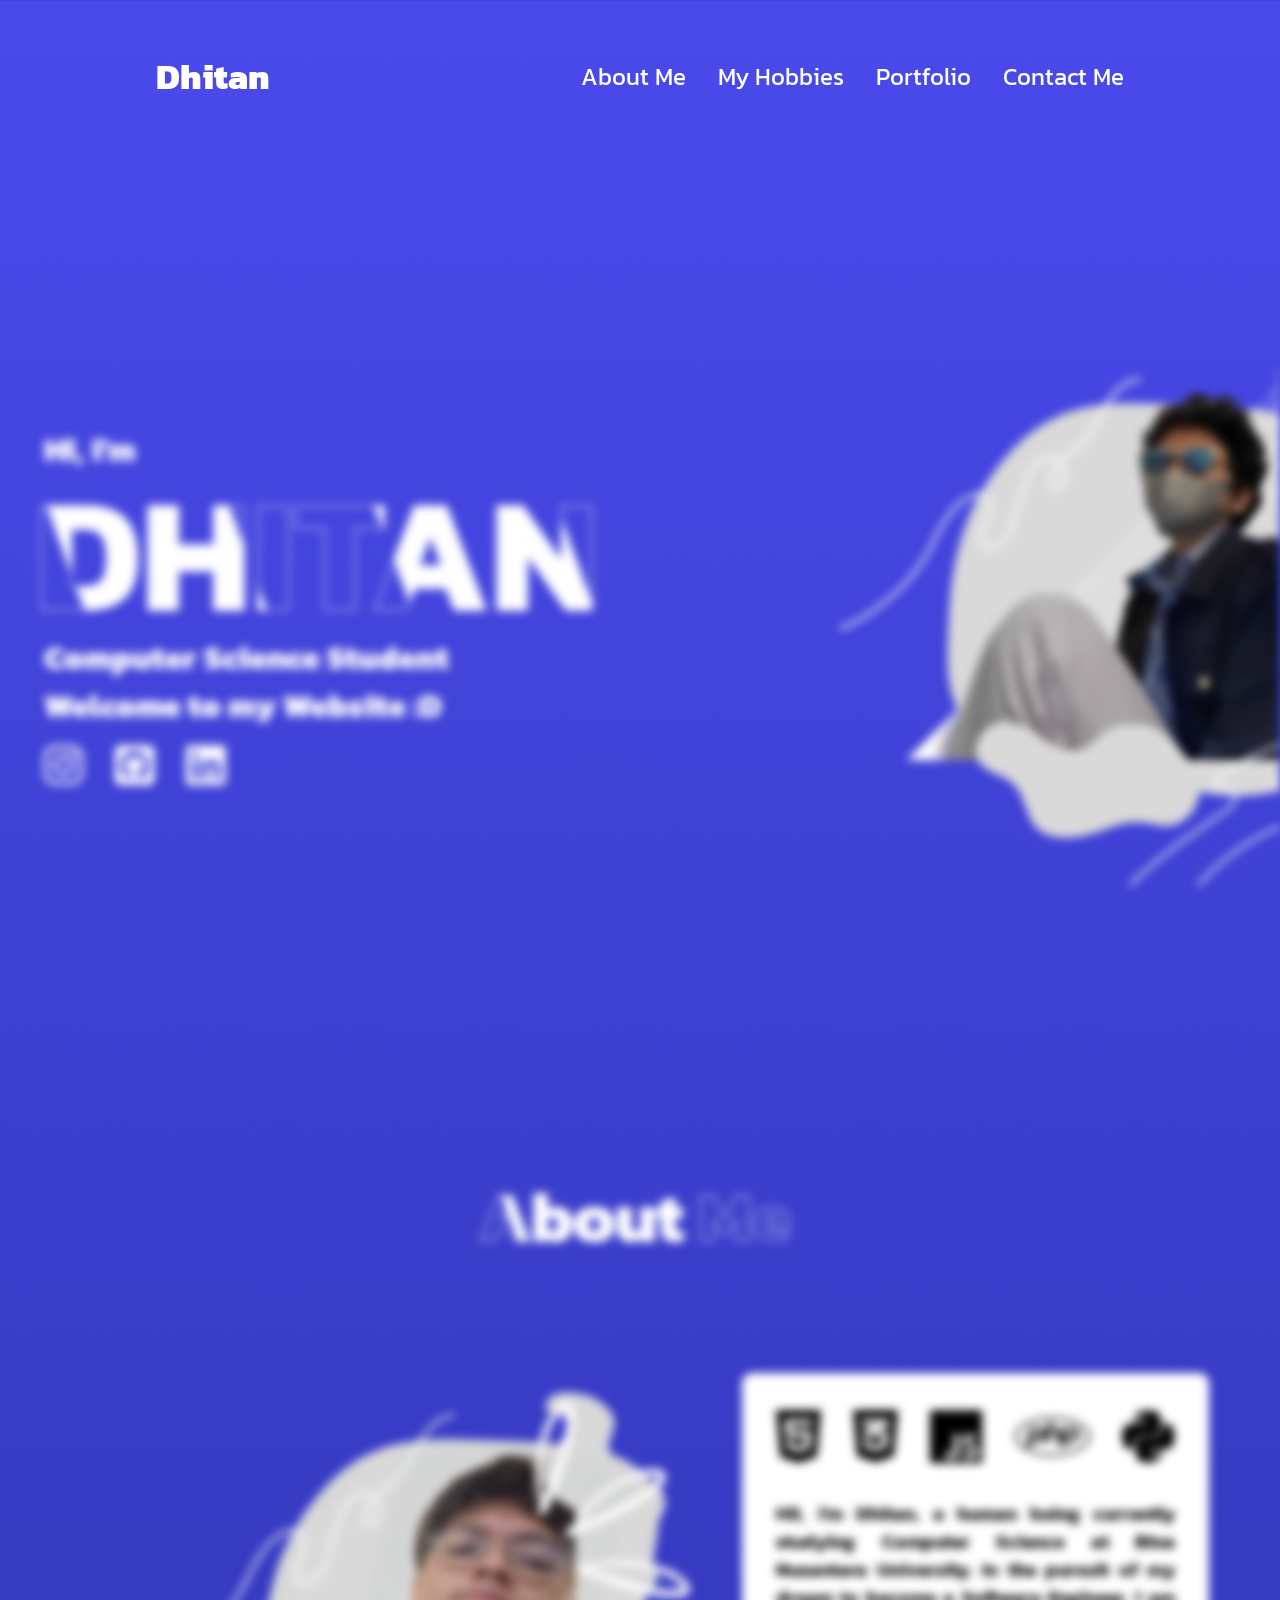
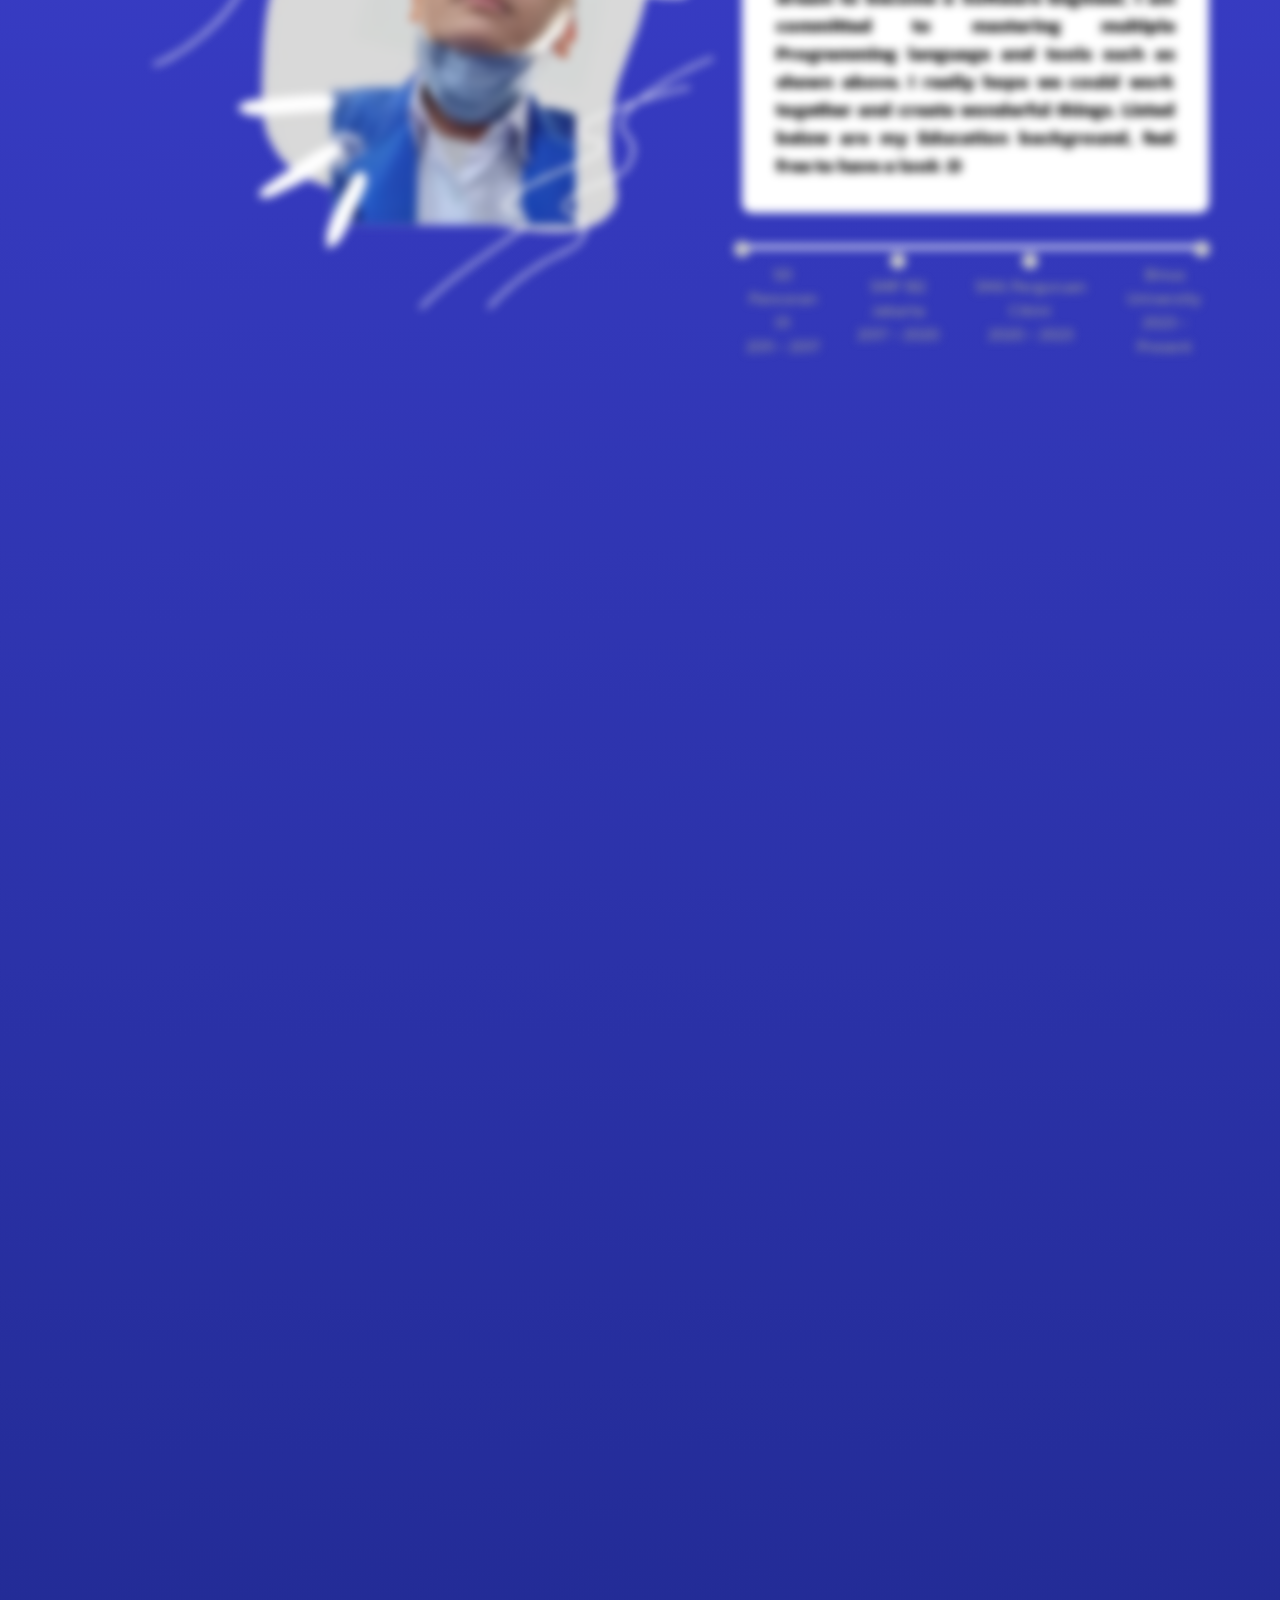
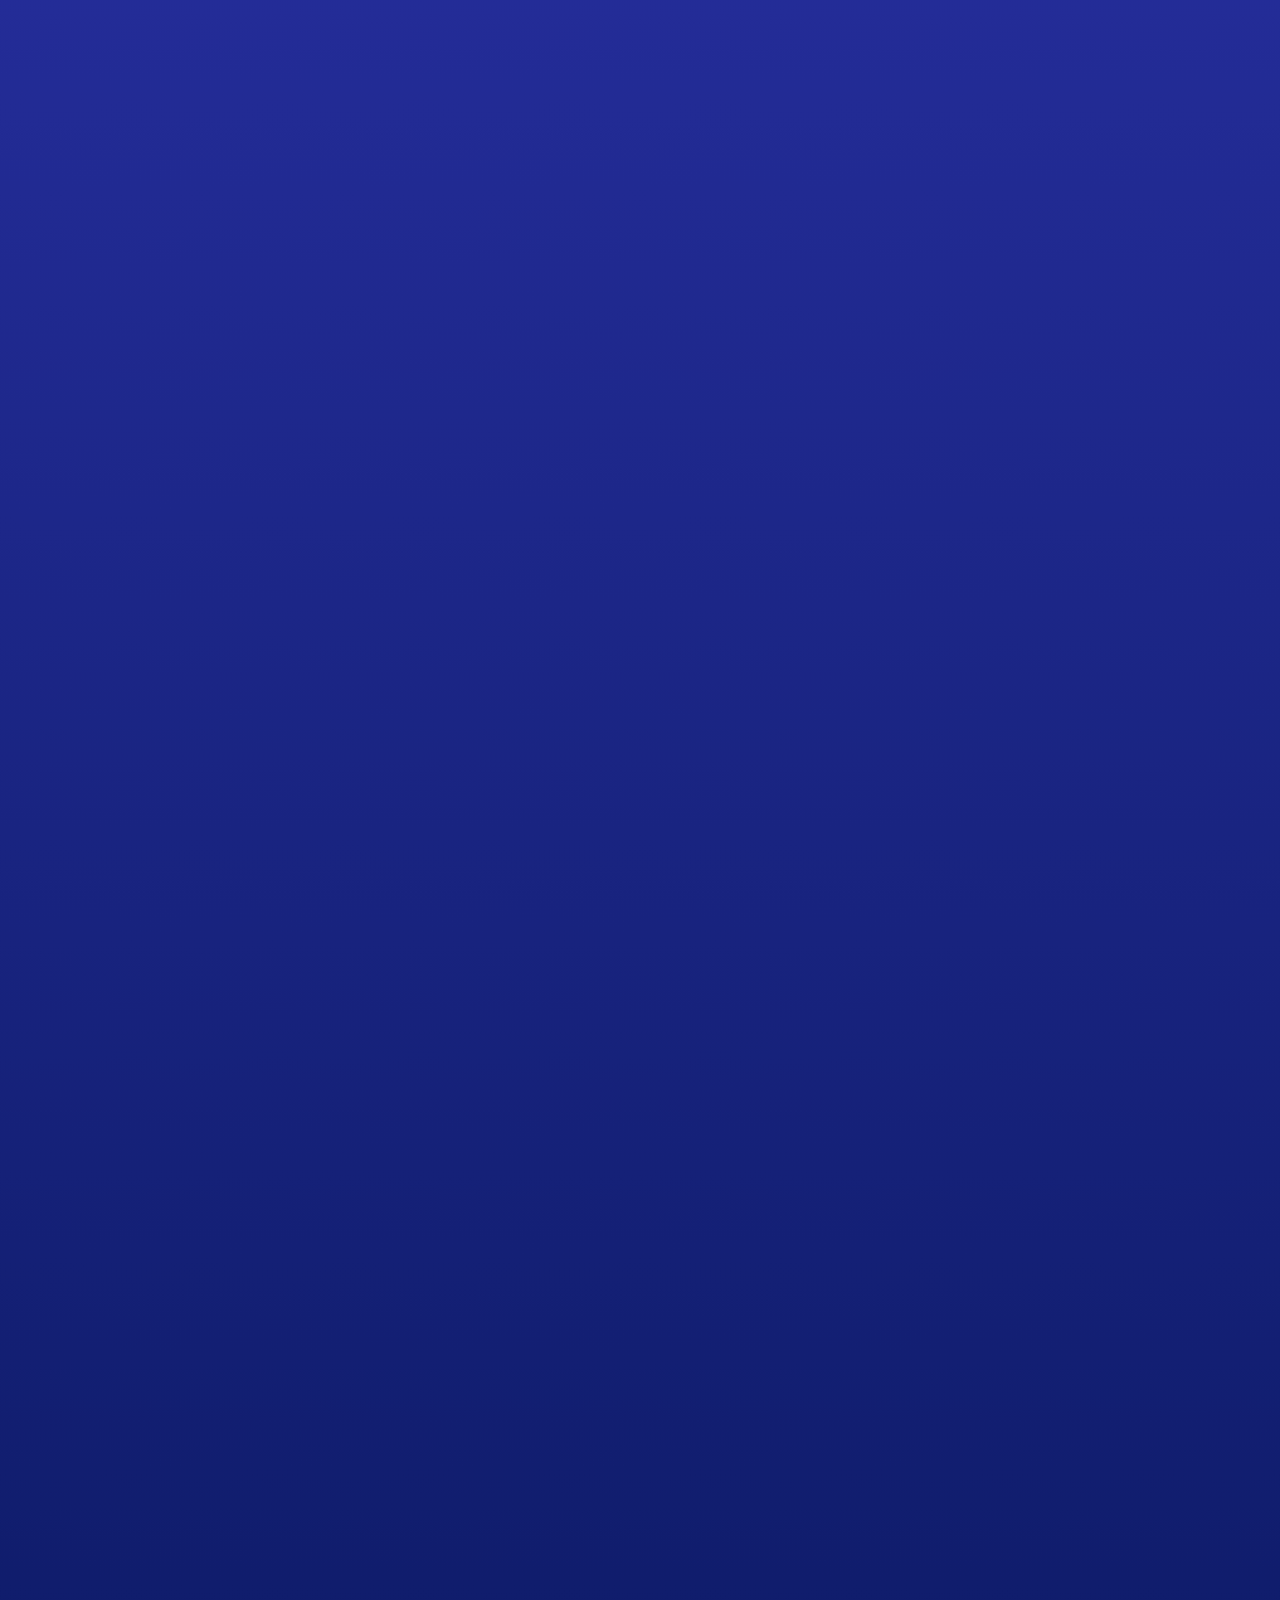
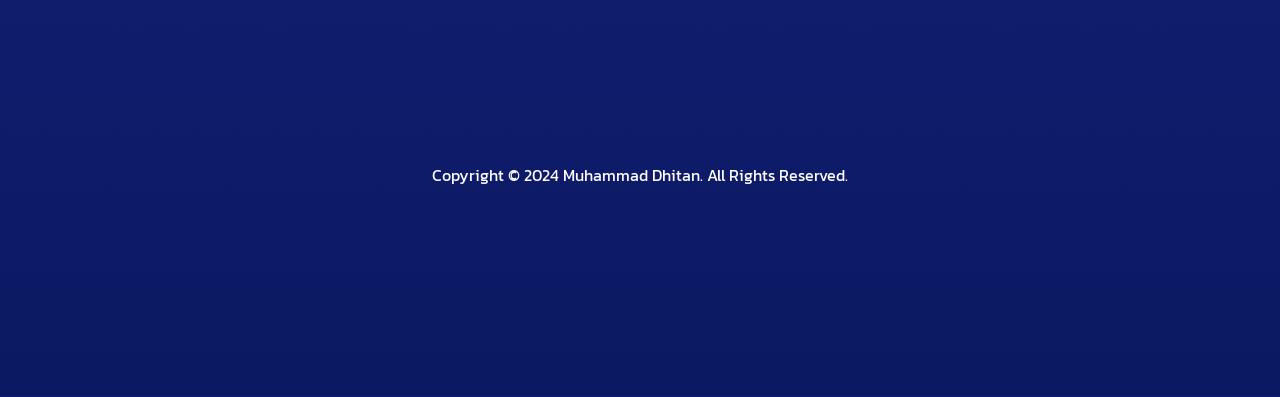
==== commit 35adcefd: "Final Commit" ====
--- a/mainpage.html
+++ b/mainpage.html
@@ -82,7 +82,7 @@
                         <li>SD Pancoran 01<br>2011 - 2017</li>
                         <li>SMP 182 Jakarta<br>2017 - 2020</li>
                         <li>SMA Perguruan Cikini<br>2020 - 2023</li>
-                        <li>Binus University<br>2023 - Present</li>
+                        <li class = "binus">Binus University<br>2023 - Present</li>
                     </ol>
                 </div>
             </div>
--- a/mainpage.css
+++ b/mainpage.css
@@ -123,7 +123,7 @@
     position: absolute;
     top: 100%;
     right: 0;
-    background-color: #221057;
+    background-color: white;
     max-height: 0;
     overflow: hidden;
     transition: all 0.3 ease-in-out;
@@ -134,7 +134,7 @@
     padding: 10px;
     text-align: center;
     font-size: 1.5rem;
-    color: white;
+    color: rgba(74,74,236,1);
     text-decoration: none;
     transition: all 0.3 ease-in-out;
     font-size: 20px;
@@ -207,6 +207,7 @@
     -webkit-text-stroke: 1px #fff;
     background: url(assets/back.png);
     -webkit-background-clip: text;
+    background-clip: text;
     background-position: 0 0;
     animation: back 30s linear infinite;
 }
@@ -265,6 +266,7 @@
     -webkit-text-stroke: 1px #fff;
     background: url(assets/back.png);
     -webkit-background-clip: text;
+    background-clip: text;
     background-position: 0 0;
     animation: back 30s linear infinite;
 }
@@ -414,6 +416,7 @@
     -webkit-text-stroke: 1px #fff;
     background: url(assets/back.png);
     -webkit-background-clip: text;
+    background-clip: text;
     background-position: 0 0;
     animation: back 30s linear infinite;
 }
@@ -542,6 +545,7 @@
     -webkit-text-stroke: 1px #fff;
     background: url(assets/back.png);
     -webkit-background-clip: text;
+    background-clip: text;
     background-position: 0 0;
     animation: back 30s linear infinite;
 }
--- a/mediaqueries.css
+++ b/mediaqueries.css
@@ -4,16 +4,426 @@
     }
     #responsive {
         display: flex;
+    }
+    #responsive .logo {
+        margin-left: 1rem;
+        margin-top: 1.2rem;
+    }
+    #responsive .hamburg {
+        margin-right: 1rem;
+    }
+    section {
+        margin: 0 5%;
+        height: fit-content;
+    }
+    #opening-page img {
+        display: none;
+    }
+    #opening-page {
+        display: block;
+        width: 500px;
+        height: 500px;
+        margin-top: 2rem;
+    }
+    #opening-page .texts h1 {
+        font-size: 100px;
+    }
+    #opening-page .texts h2 {
+        font-size: 30px;
+    }
+    #about-me {
+        display: block;
+        margin-bottom: 3rem;
+    }
+    .about-me-container {
+        display: flex;
+        flex-direction: column;
+    }
+    .image-container2 {
+        margin-top: 5rem;
+    }
+    .image-container2 img {
+        width: 400px;
+        margin-top: 15rem;
+        margin-left: 5rem;
+    }
+    .text-and-steplist {
+        display: flex;
+        flex-direction: column;
+        width: 50px;
+        margin-right: 23rem;
+        margin-bottom: 12rem;
+        margin-top: -3rem;
+    }
+    .icons {
+        font-size: 40px;
+    }
+    .steplist {
+        font-size: 14px;
+        margin-right: 3rem;
+        margin-left: 1rem;
+    }
+    .about-me-texts {
+        font-size: 12px;
+    }
+    .binus {
+        bottom: 10px;
+    }
+    .hobby-container {
+        display: flex;
+        flex-direction: column;
+    }
+    .portfolio-container {
+        display: flex;
+        flex-direction: column;
+        gap: 2rem;
+    }
+    .contact-container {
+        margin-right: 2rem;
+        display: block;
+    }
+    .contact-left input {
+        width: 80%;
+    }
+    .contact-left textarea {
+        width: 80%;
+    }
+    .contact-right {
+        display: none;
+    }
+}
+
+@media (min-width: 760px) and (max-width: 1000px){
+    #nav-bar {
+        display: none;
+    }
+    #responsive {
+        display: flex;
+    }
+    #responsive .logo {
+        margin-left: 1rem;
+        margin-top: 1.2rem;
+    }
+    #responsive .hamburg {
+        margin-right: 1rem;
+    }
+    section {
+        margin: 0 5%;
+        height: fit-content;
+    }
+    #opening-page img {
+        display: none;
+    }
+    #opening-page {
+        display: block;
+        width: 500px;
+        height: 500px;
+        margin-top: 2rem;
+    }
+    #opening-page .texts h1 {
+        font-size: 100px;
+    }
+    #opening-page .texts h2 {
+        font-size: 30px;
+    }
+    #about-me {
+        display: block;
+        margin-bottom: 3rem;
+    }
+    .about-me-container {
+        display: flex;
+        flex-direction: column;
+    }
+    .image-container2 {
+        margin-top: 5rem;
+    }
+    .aboutme h1 {
+        margin-bottom: 7rem;
+    }
+    .image-container2 img {
+        width: 400px;
+        margin-top: 15rem;
+        margin-left: 5rem;
+    }
+    .text-and-steplist {
+        display: flex;
+        flex-direction: column;
+        width: 50px;
+        margin-right: 23rem;
+        margin-bottom: 12rem;
+        margin-top: -3rem;
+    }
+    .icons {
+        font-size: 40px;
+    }
+    .steplist {
+        font-size: 14px;
+        margin-right: 3rem;
+        margin-left: 1rem;
+    }
+    .about-me-texts {
+        font-size: 12px;
+    }
+    .binus {
+        bottom: 10px;
+    }
+    .myhobbies h1 {
+        margin-top: 10rem;
+    }
+    .hobby-container {
+        display: flex;
+        flex-direction: column;
+    }
+    .portfolio-container {
+        display: flex;
+        flex-direction: column;
+        gap: 2rem;
+    }
+    .contact-container {
+        margin-right: 2rem;
+        display: block;
+    }
+    .contact-left input {
+        width: 80%;
+    }
+    .contact-left textarea {
+        width: 80%;
+    }
+    .contact-right {
+        display: none;
+    }
+}
+
+@media screen and (max-width: 700px){
+    #nav-bar {
+        display: none;
+    }
+    #responsive {
+        display: flex;
+    }
+    #responsive .logo {
+        margin-left: 1rem;
+        margin-top: 1.2rem;
+    }
+    #responsive .hamburg {
+        margin-right: 1rem;
+    }
+    section {
+        margin: 0;
+        height: fit-content;
+    }
+    #opening-page img {
+        display: none;
+    }
+    #opening-page {
+        display: block;
+        width: 500px;
+        height: 500px;
+        margin-top: 2rem;
+        margin-left: 1rem;
+    }
+    #opening-page .texts h1 {
+        font-size: 100px;
+    }
+    #opening-page .texts h2 {
+        font-size: 24px;
+    }
+    #about-me {
+        display: block;
+        margin-bottom: 3rem;
+    }
+    .about-me-container {
+        display: flex;
+        flex-direction: column;
+    }
+    .aboutme h1 {
+        font-size: 50px;
+        margin-bottom: 1rem;
+    }
+    .image-container2 {
+        margin-top: 5rem;
+    }
+    .image-container2 img {
+        width: 400px;
+        margin-top: 15rem;
+        margin-left: 5rem;
+    }
+    .text-and-steplist {
+        display: flex;
+        flex-direction: column;
+        width: 50px;
+        margin-right: 23rem;
+        margin-bottom: 12rem;
+        margin-top: -3rem;
+    }
+    .right-side {
+        padding: 1rem;
+        margin-left: 1.5rem;
+    }
+    .icons {
+        font-size: 40px;
+    }
+    .steplist {
+        font-size: 14px;
+        margin-right: 3rem;
+        margin-left: 1rem;
+    }
+    .about-me-texts {
+        font-size: 12px;
+    }
+    .binus {
+        bottom: 10px;
+    }
+    .myhobbies h1{
+        font-size: 50px;
+        margin-top: 3rem;
+    }
+    .hobby-container {
+        display: flex;
+        flex-direction: column;
         align-items: center;
-        padding: 0 20px;
-    }
-    .logo {
-        margin-right: auto; 
+    }
+    .portfolio-container {
+        display: flex;
+        flex-direction: column;
+        gap: 2rem;
+    }
+    .contact-container {
+        margin-right: 2rem;
+        display: block;
+    }
+    .contact-left-title {
+        margin-left: 2rem;
+    }
+    .contact-left input {
+        width: 90%;
+        margin-left: 1rem;
+    }
+    .contact-left textarea {
+        width: 90%;
+        margin-left: 1rem;
+    }
+    .contact-left button {
+        margin-left: 1rem;
+    }
+    .contact-right {
+        display: none;
+    }
+}
+
+@media screen and (max-width: 500px){
+    #nav-bar {
+        display: none;
+    }
+    #responsive {
+        display: flex;
+    }
+    #responsive .logo {
+        margin-left: 1rem;
+        margin-top: 1.2rem;
+    }
+    #responsive .hamburg {
+        margin-right: 1rem;
+    }
+    section {
+        margin: 0;
+        height: fit-content;
+    }
+    #opening-page img {
+        display: none;
+    }
+    #opening-page {
+        display: block;
+        width: 500px;
+        height: 500px;
         margin-top: 2rem;
-    }
-
-    .hamburg {
-        margin-left: auto; 
-        margin-top: 1rem;
-    }
-}+        margin-left: 1rem;
+    }
+    #opening-page .texts h1 {
+        font-size: 100px;
+    }
+    #opening-page .texts h2 {
+        font-size: 24px;
+    }
+    #about-me {
+        display: block;
+        margin-bottom: 3rem;
+    }
+    .about-me-container {
+        display: flex;
+        flex-direction: column;
+    }
+    .aboutme h1 {
+        font-size: 50px;
+        margin-bottom: 5rem;
+    }
+    .image-container2 {
+        margin-top: 5rem;
+    }
+    .image-container2 img {
+        width: 400px;
+        margin-top: 15rem;
+        margin-left: 5rem;
+    }
+    .text-and-steplist {
+        display: flex;
+        flex-direction: column;
+        width: 50px;
+        margin-right: 23rem;
+        margin-bottom: 12rem;
+        margin-top: -3rem;
+    }
+    .right-side {
+        padding: 1rem;
+        margin-left: 1.5rem;
+    }
+    .icons {
+        font-size: 40px;
+    }
+    .steplist {
+        font-size: 14px;
+        margin-right: 3rem;
+        margin-left: 1rem;
+    }
+    .about-me-texts {
+        font-size: 12px;
+    }
+    .binus {
+        bottom: 10px;
+    }
+    .myhobbies h1{
+        font-size: 50px;
+        margin-top: 10rem;
+    }
+    .hobby-container {
+        display: flex;
+        flex-direction: column;
+        align-items: center;
+    }
+    .portfolio-container {
+        display: flex;
+        flex-direction: column;
+        gap: 2rem;
+    }
+    .contact-container {
+        margin-right: 2rem;
+        display: block;
+    }
+    .contact-left-title {
+        margin-left: 2rem;
+    }
+    .contact-left input {
+        width: 90%;
+        margin-left: 1rem;
+    }
+    .contact-left textarea {
+        width: 90%;
+        margin-left: 1rem;
+    }
+    .contact-left button {
+        margin-left: 1rem;
+    }
+    .contact-right {
+        display: none;
+    }
+}
